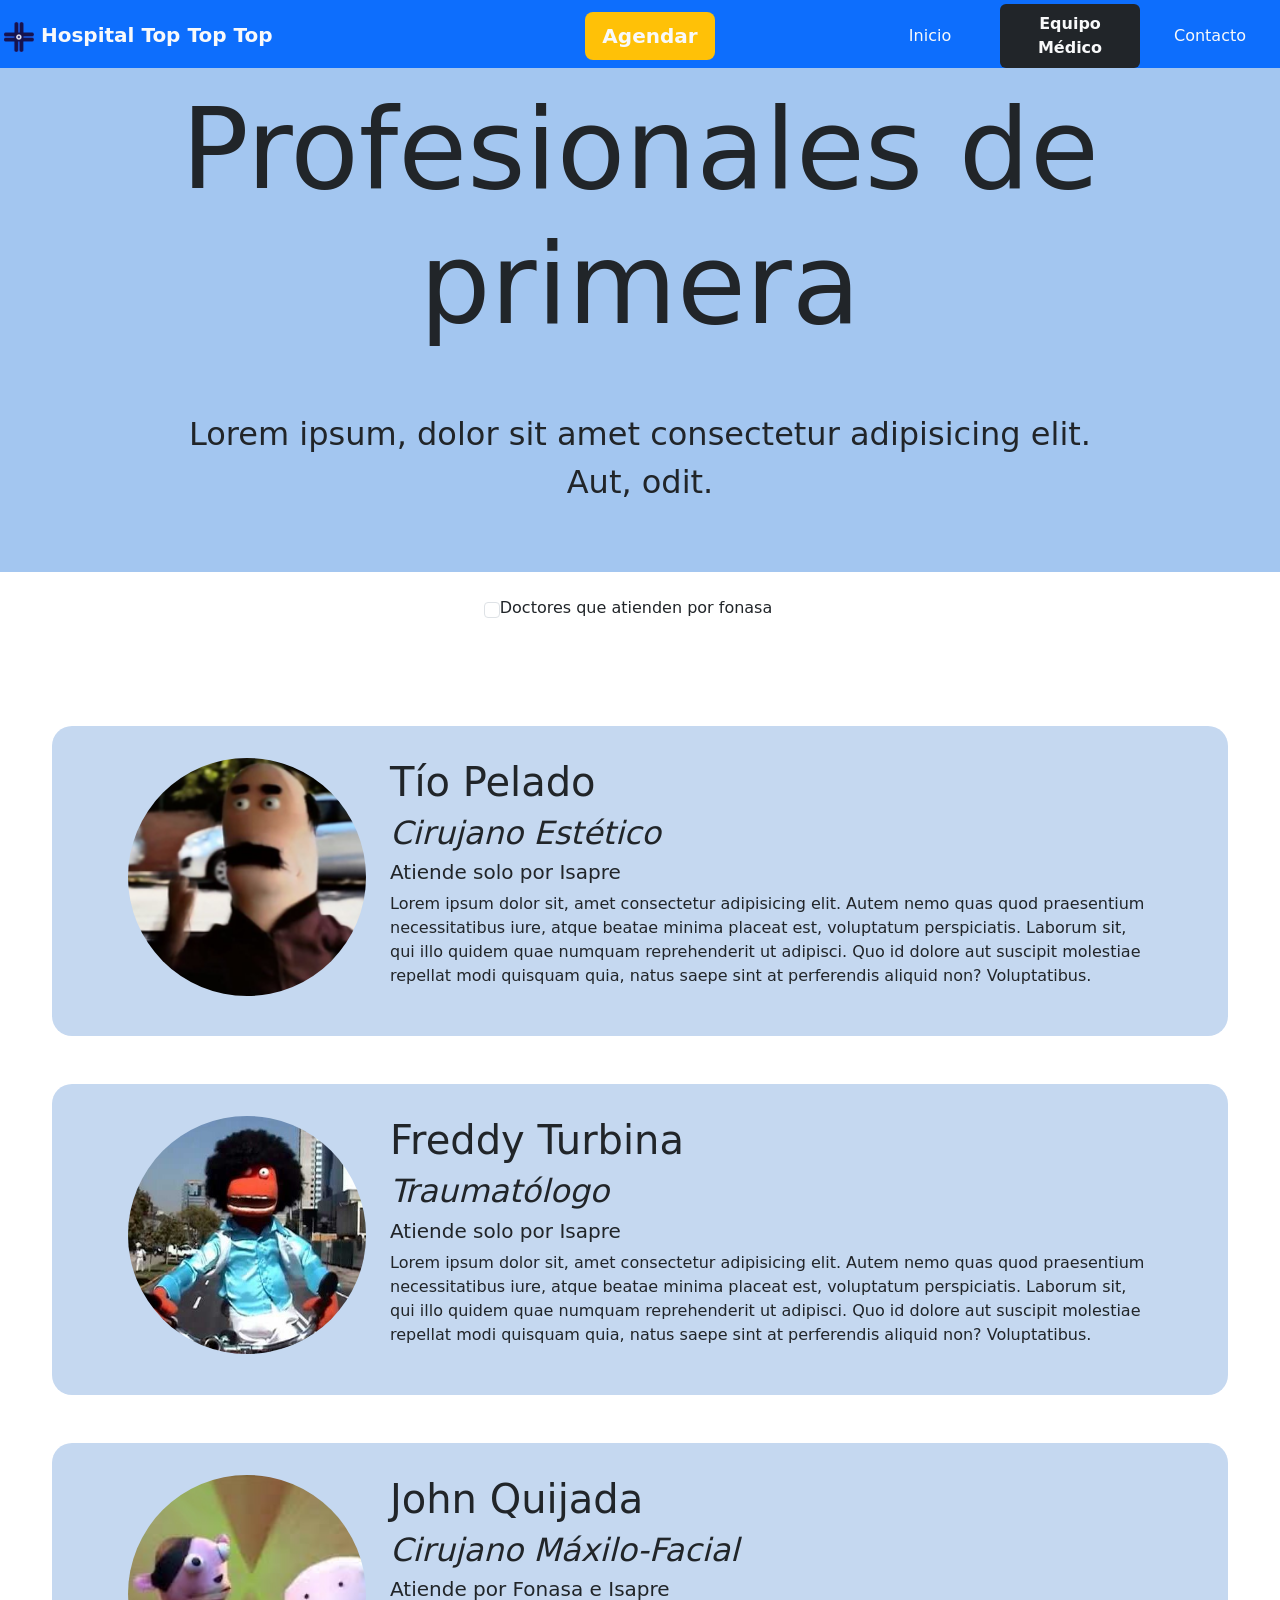
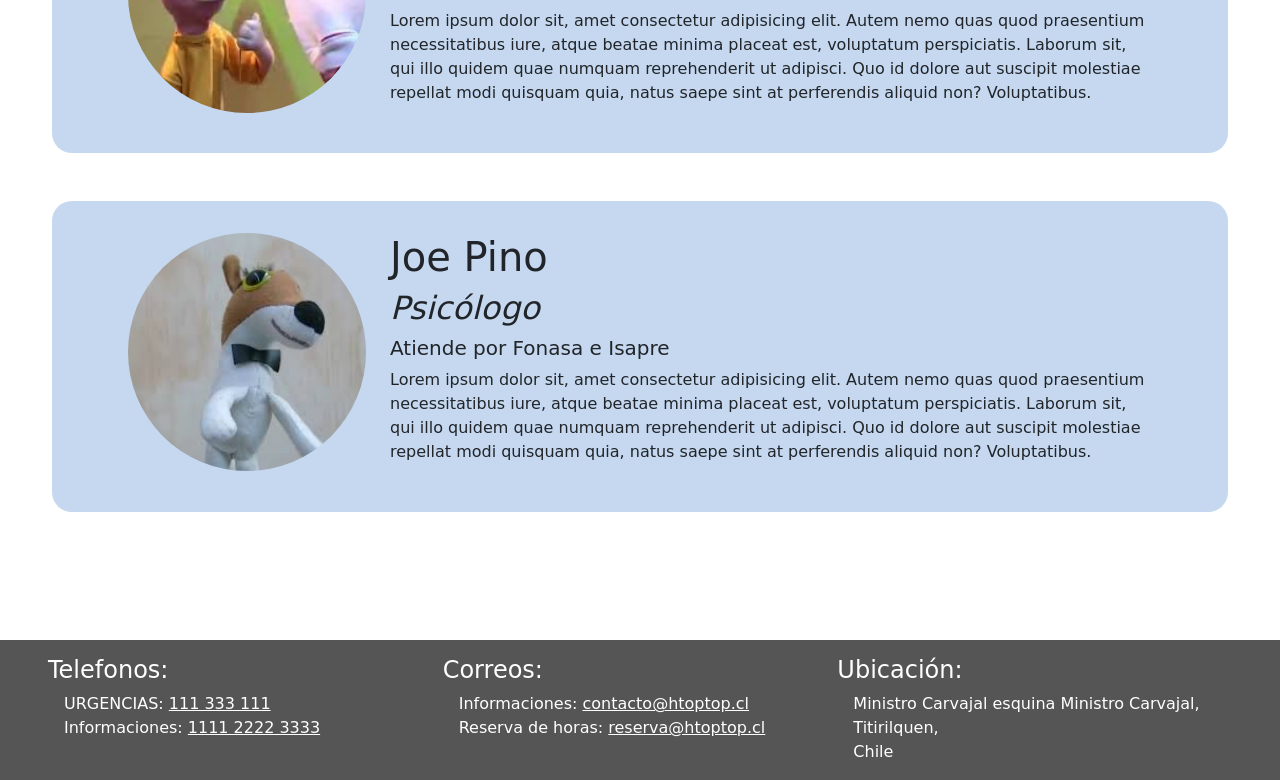
==== about.html @ 4357f76b "Init commit (M3 - Taller 2)" ====
<!DOCTYPE html>
<html lang="es">
  <head>
    <meta charset="UTF-8" />
    <meta name="viewport" content="width=device-width, initial-scale=1.0" />
    <title>Hospital Top Top | Contacto</title>
    <link rel="stylesheet" href="assets/css/main.css" />
  </head>
  <body>
    <header class="navbar fixed-top bg-primary pt-1 pb-0">
      <div class="navbar-brand fw-bold text-light ps-1 col">
        <img
          src="assets/img/logo.png"
          alt="Logo del Hospital"
          height="30"
          width="30"
        />
        Hospital Top Top Top
      </div>
      <div class="header__btn">
        <button
          class="btn btn-lg bg-warning fw-bold text-light"
          id="appointmentBtn"
        >
          Agendar
        </button>
      </div>
      <nav class="header__nav">
        <a
          class="header__nav__link text-decoration-none text-light"
          href="index.html"
          >Inicio</a
        >
        <a
          class="header__nav__link text-decoration-none text-light bg-dark fw-bold rounded"
          href="about.html"
          >Equipo Médico</a
        >
        <a
          class="header__nav__link text-decoration-none text-light"
          href="contact.html"
          >Contacto</a
        >
      </nav>
    </header>
    <section class="showcase">
      <h1 class="showcase__title">Profesionales de primera</h1>
      <p class="showcase__subtitle">
        Lorem ipsum, dolor sit amet consectetur adipisicing elit. Aut, odit.
      </p>
    </section>
    <div
      class="d-flex form-check justify-content-center align-items-center p-4"
    >
      <input
        class="form-check-input"
        type="checkbox"
        id="fonasaOnlyCheckbox"
        name="fonasaCheck"
      />
      <label class="form-check-label" for="fonasaCheck">
        Doctores que atienden por fonasa</label
      >
    </div>
    <div class="team__section" id="doctor_list">
      <script src="scripts/doctorLoad.js"></script>
    </div>
    <footer class="footer">
      <div class="footer__section">
        <h3 class="footer__section__title">Telefonos:</h3>
        <ul class="footer__section__details">
          <li class="footer__section__details__item">
            URGENCIAS: <a href="">111 333 111</a>
          </li>
          <li class="footer__section__details__item">
            Informaciones: <a href="">1111 2222 3333</a>
          </li>
        </ul>
      </div>
      <div class="footer__section">
        <h3 class="footer__section__title">Correos:</h3>
        <ul class="footer__section__details">
          <li class="footer__section__details__item">
            Informaciones: <a href="">contacto@htoptop.cl</a>
          </li>
          <li class="footer__section__details__item">
            Reserva de horas: <a href="">reserva@htoptop.cl</a>
          </li>
        </ul>
      </div>
      <div class="footer__section">
        <h3 class="footer__section__title">Ubicación:</h3>
        <ul class="footer__section__details">
          <li class="footer__section__details__item">
            Ministro Carvajal esquina Ministro Carvajal,
          </li>
          <li class="footer__section__details__item">Titirilquen,</li>
          <li class="footer__section__details__item">Chile</li>
        </ul>
      </div>
    </footer>
    <script src="scripts/main.js"></script>
  </body>
</html>
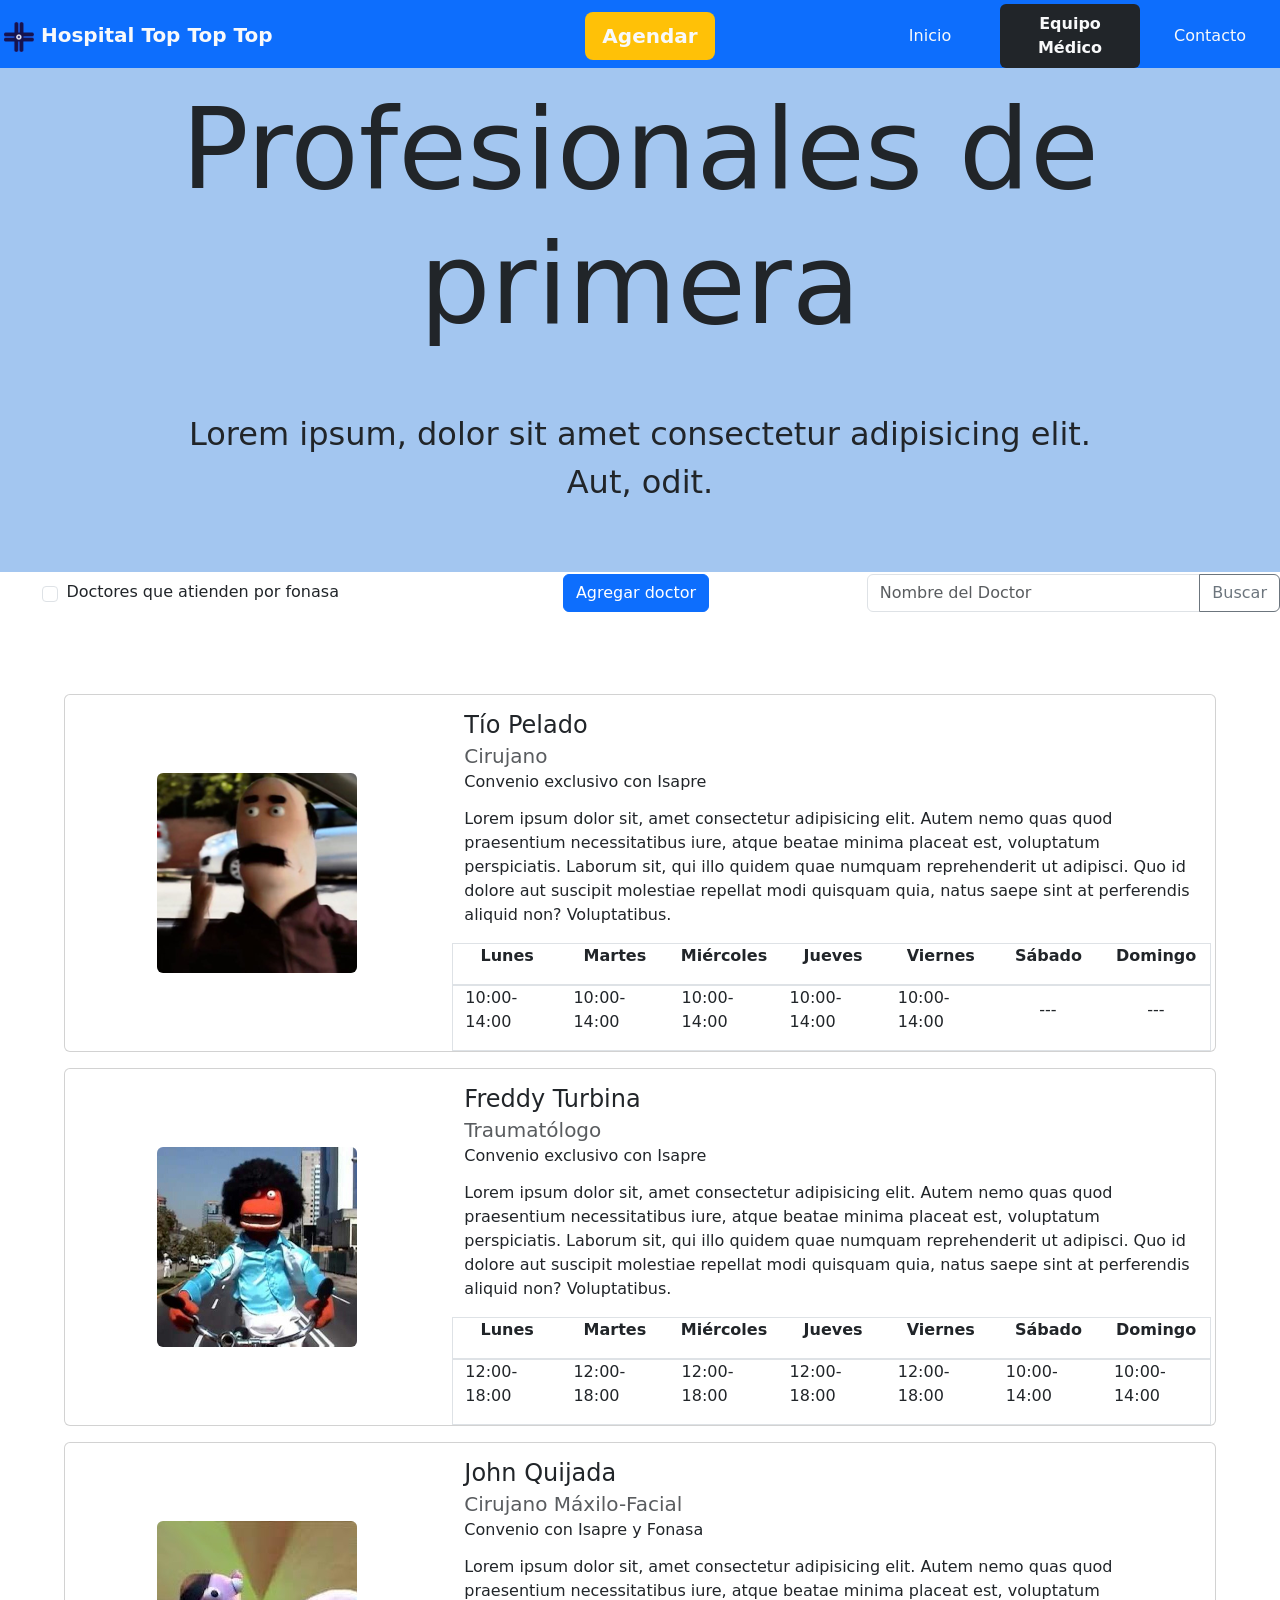
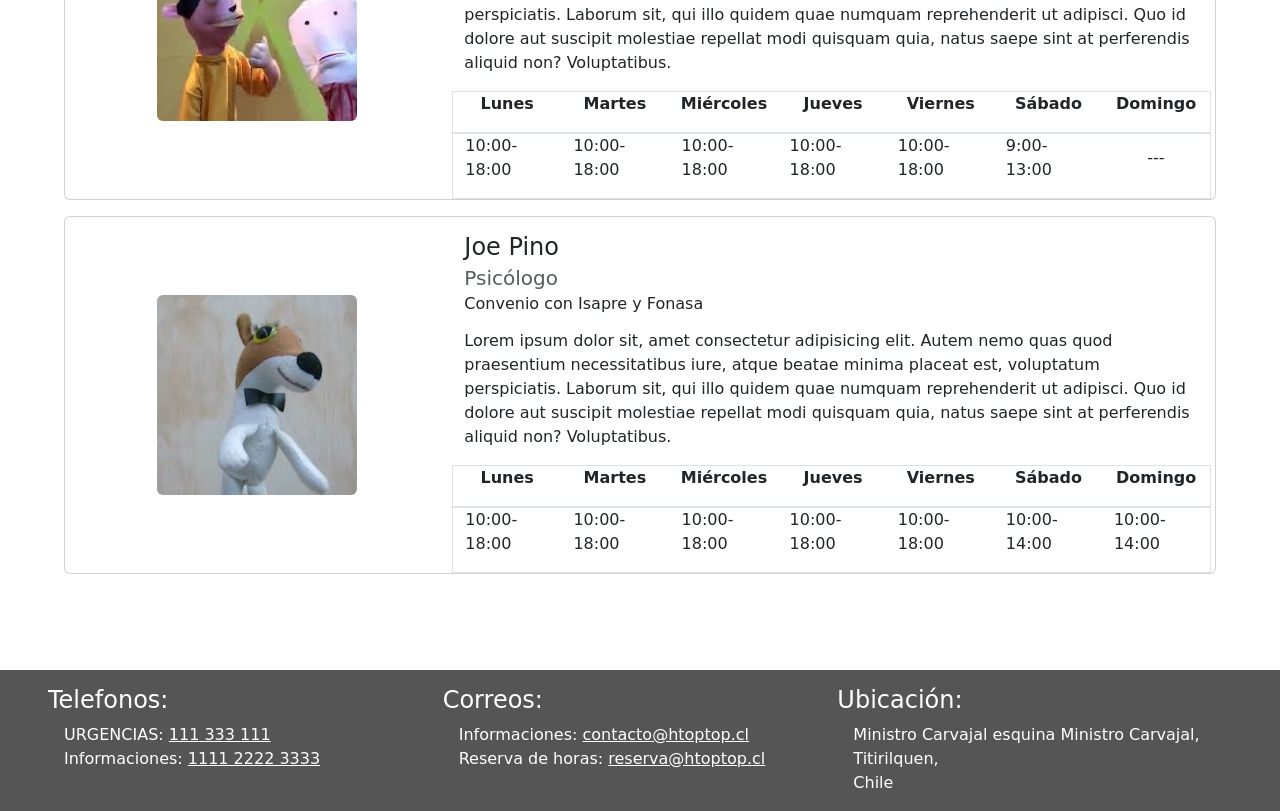
==== commit 2ad471b0: "Feat: Add doctor function" ====
--- a/about.html
+++ b/about.html
@@ -49,21 +49,46 @@
         Lorem ipsum, dolor sit amet consectetur adipisicing elit. Aut, odit.
       </p>
     </section>
-    <div
-      class="d-flex form-check justify-content-center align-items-center p-4"
-    >
-      <input
-        class="form-check-input"
-        type="checkbox"
-        id="fonasaOnlyCheckbox"
-        name="fonasaCheck"
-      />
-      <label class="form-check-label" for="fonasaCheck">
-        Doctores que atienden por fonasa</label
+    <div class="row">
+      <div
+        class="col d-flex form-check justify-content-center align-items-center p-2"
       >
+        <input
+          class="form-check-input me-2"
+          type="checkbox"
+          id="fonasaOnlyCheckbox"
+          name="fonasaCheck"
+        />
+        <label class="form-check-label" for="fonasaCheck">
+          Doctores que atienden por fonasa</label
+        >
+      </div>
+      <div class="col d-flex justify-content-center align-items-center">
+        <button type="button" class="btn btn-primary" onclick="addDoctor()">
+          Agregar doctor
+        </button>
+      </div>
+      <div
+        class="col input-group d-flex justify-content-center align-items-center"
+      >
+        <input
+          type="text"
+          class="form-control"
+          placeholder="Nombre del Doctor"
+          aria-label="Recipient's username"
+          aria-describedby="button-addon2"
+        />
+        <button
+          class="btn btn-outline-secondary"
+          type="button"
+          id="button-addon2"
+        >
+          Buscar
+        </button>
+      </div>
     </div>
     <div class="team__section" id="doctor_list">
-      <script src="scripts/doctorLoad.js"></script>
+      <!-- Espacio llenado por script -->
     </div>
     <footer class="footer">
       <div class="footer__section">
@@ -99,6 +124,7 @@
         </ul>
       </div>
     </footer>
+    <script src="scripts/doctorLoad.js"></script>
     <script src="scripts/main.js"></script>
   </body>
 </html>
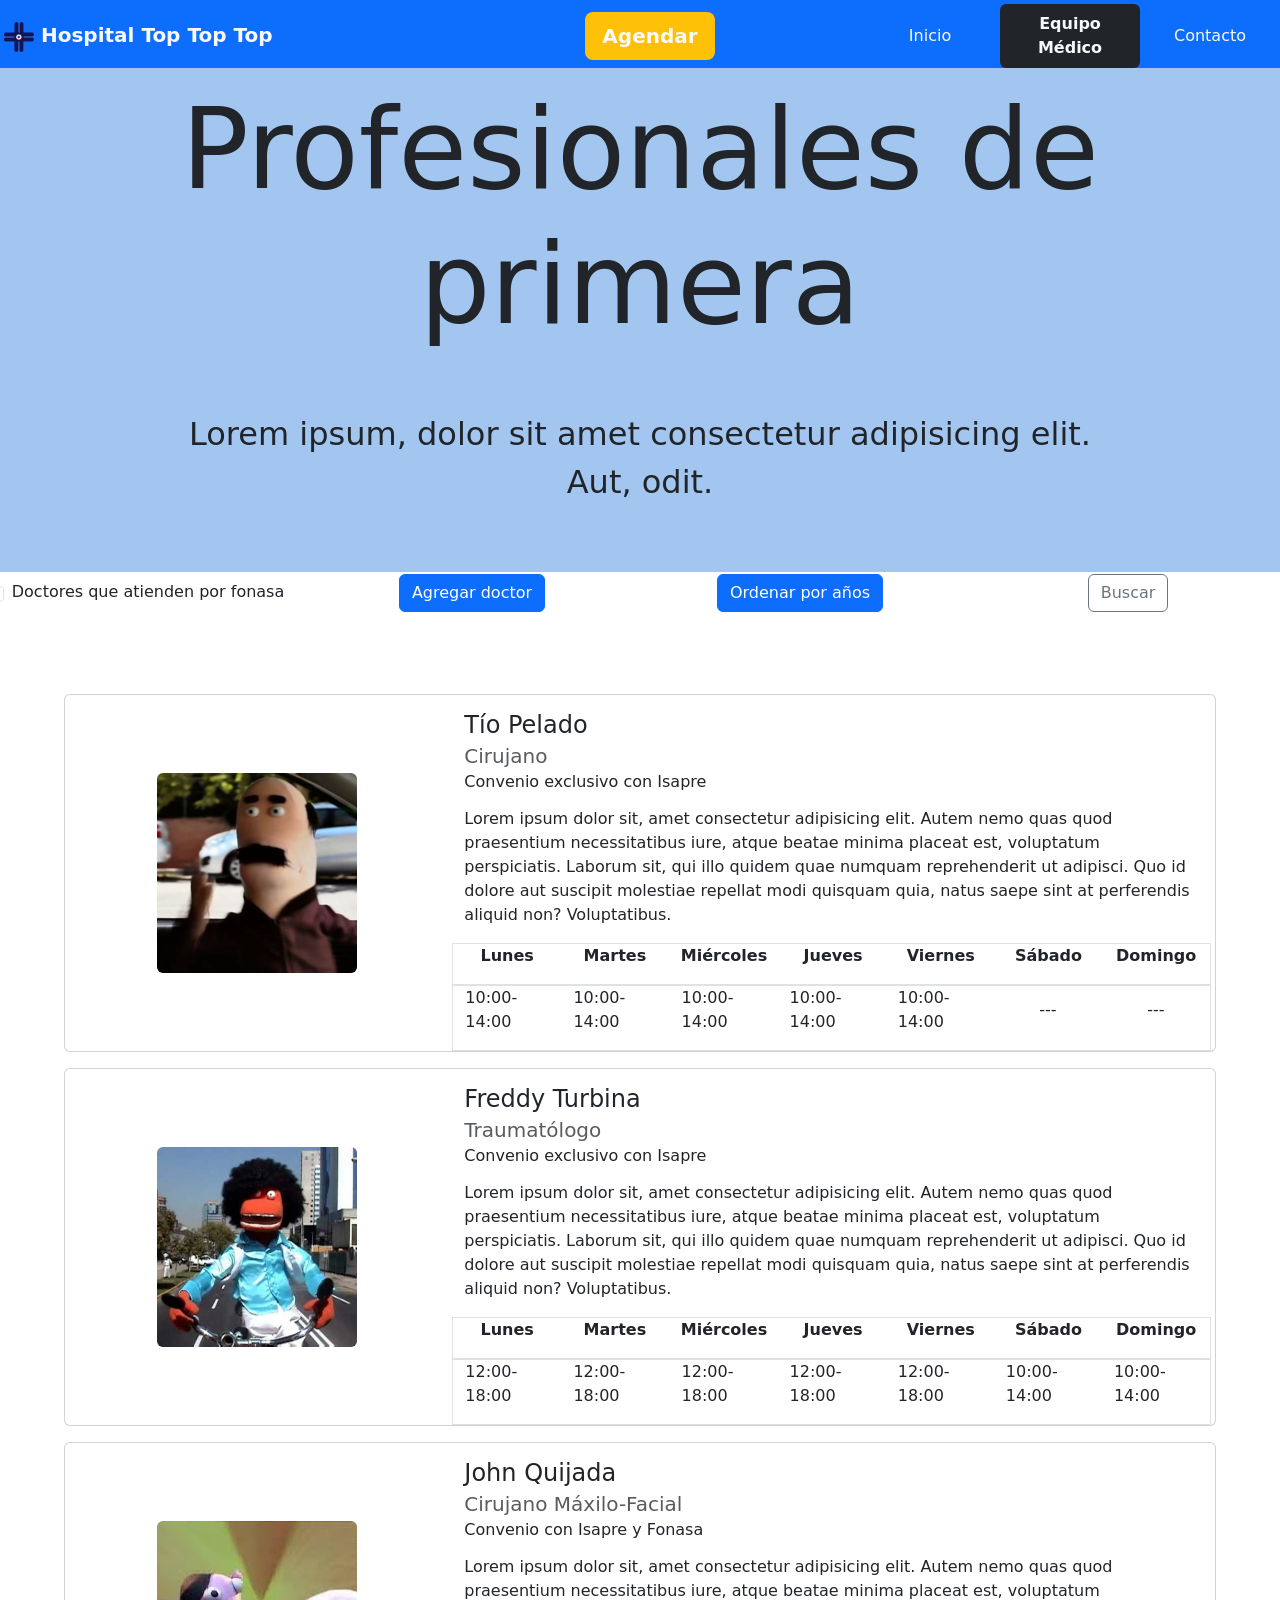
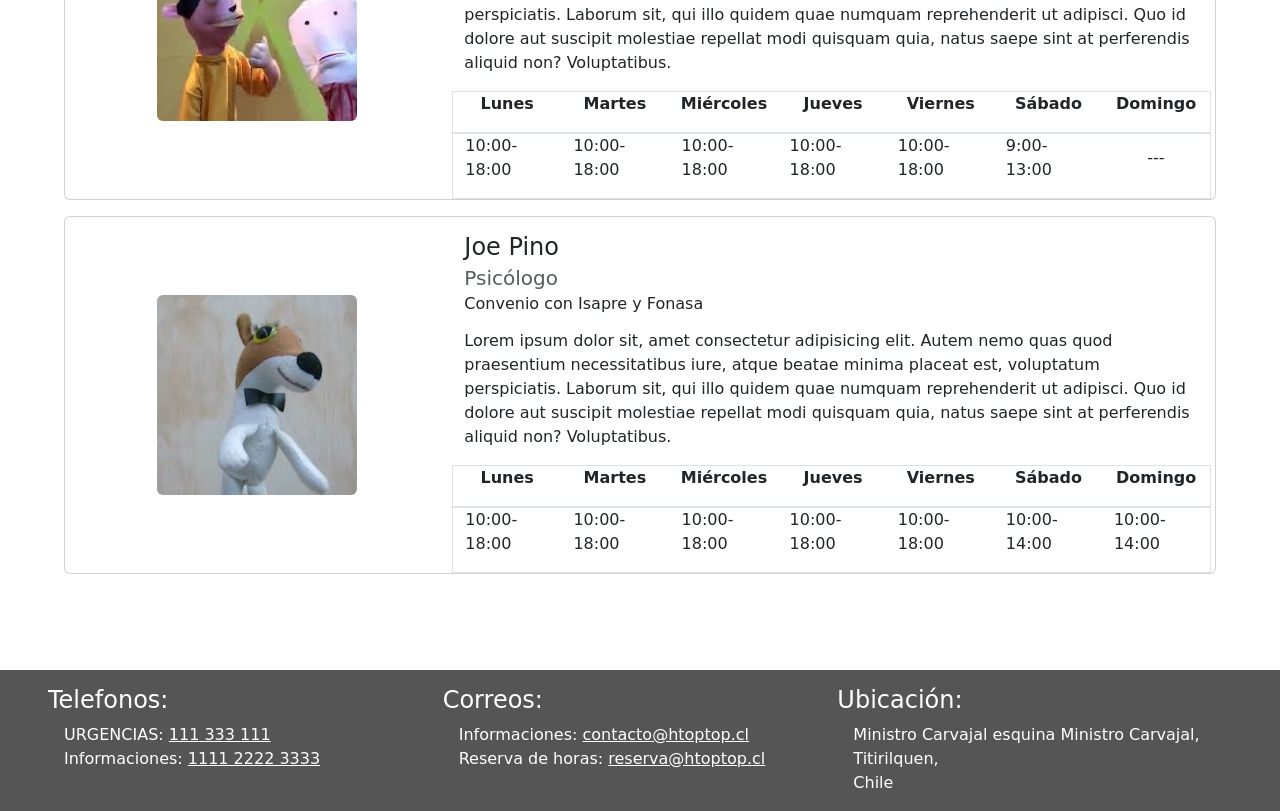
==== commit de06dd91: "feat: Add sort by year functionality" ====
--- a/about.html
+++ b/about.html
@@ -68,20 +68,26 @@
           Agregar doctor
         </button>
       </div>
+      <div class="col d-flex justify-content-center align-items-center">
+        <button type="button" class="btn btn-primary" onclick="sortDoctors()">
+          Ordenar por años
+        </button>
+      </div>
       <div
         class="col input-group d-flex justify-content-center align-items-center"
       >
-        <input
+        <!-- <input
           type="text"
           class="form-control"
+          id="search"
           placeholder="Nombre del Doctor"
           aria-label="Recipient's username"
           aria-describedby="button-addon2"
-        />
+        /> -->
         <button
           class="btn btn-outline-secondary"
           type="button"
-          id="button-addon2"
+          onclick="findDoctor()"
         >
           Buscar
         </button>
